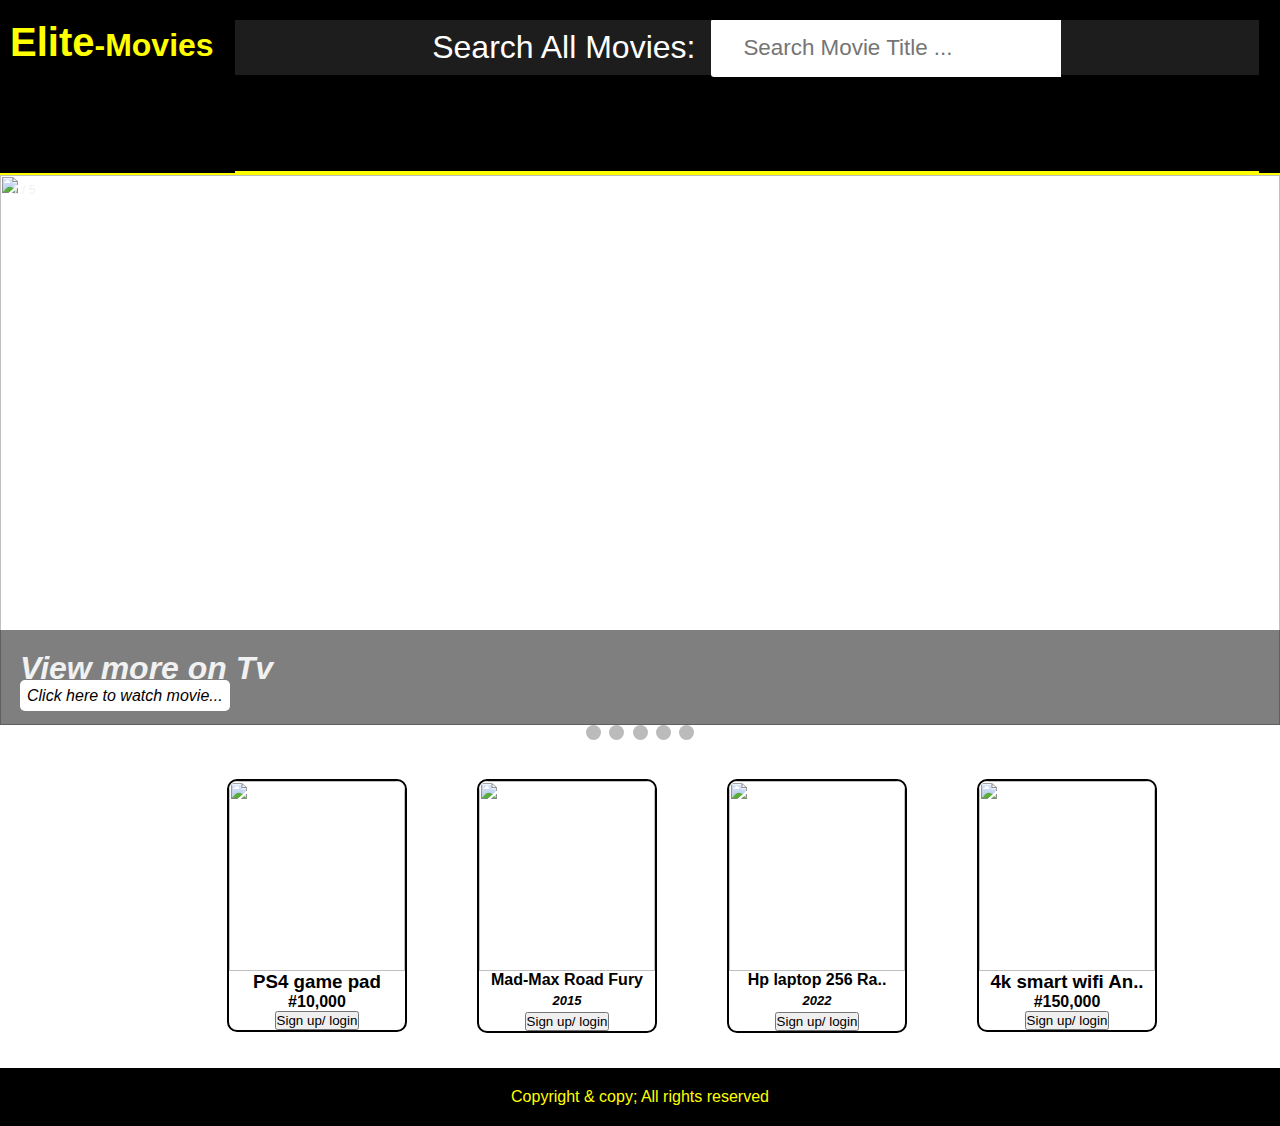
==== index.html @ 9a9fb958 "Add files via upload" ====
<!DOCTYPE html>
<html lang="eng">
<head>
<meta charset="utf-8">
<meta name="viewport" content="width=device-width, initial-scale=1">
<title>Elite-Movies</title>
<link rel="stylesheet" type="text/css" href="style.css">
<link rel="stylesheet" href="https://cdnjs.cloudflare.com/ajax/libs/font-awesome/4.7.0/css/font-awesome.min.css">
</head>
<body>
<header>
<div>
  <div id="brand" class="flex">
    <div class="flex-child">
      <a href="javascript:void(0);" class="topnav-icon" onclick="toggleNav()">
        <i class="fa fa-bars"></i>
      </a>
    </div>
    <div class="flex-child">
      <h1><span class="highlight">Elite</span>-Movies</h1>
    </div>
  </div>
  <div class="topnav" id="myTopnav">
      <div class = "search-container">
            <div class = "search-element">
                <h3>Search All Movies:</h3>
                <input type = "text" class = "form-control" placeholder="Search Movie Title ..." id = "movie-search-box" onkeyup="findMovies()" onclick = "findMovies()">

                <div class = "search-list" id = "search-list">
          
                </div>
            </div>
        </div>
        <div class = "container">
            <div class = "result-container">
                <div class = "result-grid" id = "result-grid">
              
                </div>
            </div>
        </div>
    </div>

  </div>
</div>
</header>

<section>
<div class="slideshow-container">
  <div class="mySlides fade">
    <div class="numbertext">1 / 5</div>
    <img src="images/spi.jpg" style="width:100%; height: 550px;">
    <div class="content">
    <h1>View more on Tv</h1>
    <a href = "#">Click here to watch movie...</a></div>
  </div>



  <div class="mySlides fade">
    <div class="numbertext">2 / 5</div>
    <img src="images/tm1.jpg" style="width:100%; height: 550px; ">
  <div class="content">
    <h1>View more on shoes </h1>
    <a href= "#">Click here to watch movie...</a></div>
  </div>


  <div class="mySlides fade">
    <div class="numbertext">3 / 5</div>
    <img src="images/SHA.jpg" style="width:100%; height: 555px;">
     <div class="content">
    <h1>View more on playstation</h1>
    <a href="#">Click here to watch movie...</a></div>
  </div>


  <div class="mySlides fade">
    <div class="numbertext">4 / 5</div>
    <img src="images/ga.jpg" style="width:100%; height: 555px;">
     <div class="content">
    <h1>View more on Apple products</h1>
    <a href="#">Click here to watch movie...</a></div>
  </div>


  <div class="mySlides fade">
    <div class="numbertext">5 / 5</div>
    <img src="images/fas.jpg" style="width:100%; height: 555px;">
     <div class="content">
    <h1>View more on accesories</h1>
    <a href="#">Click here to watch movie...</a></div>
  </div>
</div>
</section>


<div style="text-align:center">
  <span class="dot" onclick="currentSlide(1)"></span>
  <span class="dot" onclick="currentSlide(2)"></span>
  <span class="dot" onclick="currentSlide(3)"></span>
   <span class="dot" onclick="currentSlide(4)"></span>
    <span class="dot" onclick="currentSlide(5)"></span>
</div>

<section id="boxes">
<div class="container"> 
<div class = "box">
  <img src="images/game.jpg" width="176px" height="190px" style="border-radius: 10px 10px 0 0;">
  <h3>PS4 game pad</h3>
  <h4>#10,000</h4>
<a href="contact.html"><button>Sign up/ login</button></a>
  
</div>

<div class = "box">
  <img src="images/mad.jpg" width="176px" height="190px" style="border-radius: 10px 10px 0 0;">
  <h3 style="font-size: 16px;">Mad-Max Road Fury</h3>
  <h4 style="font-style: italic; font-size: 13px; margin: 4px;">2015</h4>
 <a href="contact.html"><button>Sign up/ login</button></a>
  
</div>

<div class = "box">
  <img src="images/thor.jpg" width="176px" height="190px" style="border-radius: 10px 10px 0 0;">
  <h3 style="font-size: 16px;">Hp laptop 256 Ra..</h3>
  <h4 style="font-style: italic; font-size: 13px; margin: 4px;">2022</h4>
<a href="contact.html"><button>Sign up/ login</button></a>
  
</div>

<div class = "box">
  <img src="images/plasma.jpg" width="176px" height="190px" style="border-radius: 10px 10px 0 0;">
  <h3>4k smart wifi An..</h3>
  <h4>#150,000</h4>
  <a href="contact.html"><button>Sign up/ login</button></a>
  
</div>

</div>

</section>




<section>
  <footer>
    <p style="background-color: black; margin: 0; padding: 20px; color: yellow; text-align: center;">Copyright & copy; All rights reserved</p>
  </footer>
</section>
 
<script src="script.js">
</script>

</body>
</html>
---- style.css ----
/* doc.html css section*/
body {
  margin: 0;
  font-family: Arial, Helvetica, sans-serif;
}

.topnav {
  overflow: hidden;
  background-color: black;
  width: 80%;
  margin: auto;
  background: black;
  color: yellow;
  min-height: 70px;
  border-bottom: 2px solid yellow;
}

.topnav-icon {
  display: none;
}

@media screen and (max-width: 600px) {
  .topnav a {display: none;}
  .topnav-icon {
    color: white;
    font-size: 20px;
    display: block !important;
    margin-top: 10px;
  }
}

@media screen and (max-width: 600px) {
  /* .topnav.responsive {position: relative;} */
  /* .topnav.responsive .icon {
    position: absolute;
    right: 0;
    top: 0;
  } */
  .topnav.responsive a {
    float: none;
    display: block;
    text-align: left;
  }
}

ul{
  margin: 0;
  padding: 0;
}

header{
  background: black;
  color: yellow;
  padding-top: 20px;
  min-height: 70px;
  border-bottom: 2px solid yellow;
}

header li{
  display: inline;
  float: right;
  padding: 0 20px 0 20px;
}

header #brand{
  float: left;
  /* margin-top: 10px; */
  margin-left: 10px;
}


header #brand h1{
  margin: 0;
}

header nav{
  float: right;
  margin-top: 10px;
}

/* @media(max-width: 768px){
  header #brand, header nav, 
  header nav li,{
    float: none;
    text-align: center;
    width: 100%;
  }
 header {
  padding-bottom: 20px;
 }
} */

.highlight{
  font-weight: bold;
  font-size: 40px;
}

.topnav a {
  color: #f2f2f2;
  padding: 14px 16px;
  text-decoration: none;
  font-size: 17px;
  float: right;
}

.topnav a:hover {
  background-color: #ddd;
  color: black;
  font-weight: bolder;
}

.container{
  width: 80%;
  margin: 0 auto;
  overflow: hidden;
   position: center;
   margin-left: 15%;
}

#boxes .box{
  float: left;
  text-align: center;
  width: 180px;
  margin: 35px;
  padding: 0px;
  border-radius: 10px;
  border: 2px solid black;

}

#boxes{
  position: center;
  margin: 0 auto;
}


* {box-sizing:border-box}

.slideshow-container {
  max-width: 1500px;
  position: relative;
  margin: auto;
}

.mySlides {
  display: none;
}

.numbertext {
  color: #f2f2f2;
  font-size: 12px;
  padding: 8px 12px;
  position: absolute;
  top: 0;
}

.dot {
  cursor: pointer;
  height: 15px;
  width: 15px;
  margin: 0 2px;
  background-color: #bbb;
  border-radius: 50%;
  display: inline-block;
  transition: background-color 0.6s ease;
}

.active, .dot:hover {
  background-color: #717171;
}

.fade {
  animation-name: fade;
  animation-duration: 1.5s;
}

@keyframes fade {
  from {opacity: .4}
  to {opacity: 1}
}
.content {
  position: absolute;
  bottom: 0;
  font-style: oblique;
  background: rgb(0, 0, 0); 
  background: rgba(0, 0, 0, 0.5); 
  color: #f1f1f1; 
  width: 100%; 
padding: 20px; 
}

.mySlides a{
  background-color: white;
  border-radius: 5px;
  color: black;
  padding: 7px;

}

 @import url('https://fonts.googleapis.com/css2?family=Inter:wght@300;400;500;600;700;800&display=swap');

:root{
    --md-dark-color: #1d1d1d;
    --dark-color: #171717;
    --light-dark-color: #292929;
    --yellow-color: #d4aa11;
}
*{
    padding: 0;
    margin: 0;
    -webkit-box-sizing: border-box;
            box-sizing: border-box;
}
body{
    font-family: 'Inter', sans-serif;
}
a{
    text-decoration: none;
}
img{
    width: 100%;
    display: block;
}
.wrapper{
    min-height: 100vh;
    background-color: var(--dark-color);
}
.wrapper .container{
    max-width: 1200px;
    margin: 0 auto;
    padding: 0 1rem;
}
.search-container{
    background-color: var(--md-dark-color);
    height: 55px;
    display: -webkit-box;
    display: -ms-flexbox;
    display: flex;
    -webkit-box-align: center;
        -ms-flex-align: center;
            align-items: center;
    -webkit-box-pack: center;
        -ms-flex-pack: center;
            justify-content: center;
}
.search-element{
    display: -webkit-box;
    display: -ms-flexbox;
    display: flex;
    -webkit-box-align: stretch;
        -ms-flex-align: stretch;
            align-items: stretch;
    -webkit-box-pack: center;
        -ms-flex-pack: center;
            justify-content: center;
    -webkit-box-orient: vertical;
    -webkit-box-direction: normal;
        -ms-flex-direction: column;
            flex-direction: column;
    position: relative;
}
.search-element h3{
    -ms-flex-item-align: center;
        align-self: center;
    margin-right: 1rem;
    font-size: 2rem;
    color: #fff;
    font-weight: 500;
    margin-bottom: 1.5rem;
}
.search-element .form-control{
    padding: 1rem 2rem;
    font-size: 1.4rem;
    border: none;
    border-top-left-radius: 3px;
    border-bottom-left-radius: 3px;
    outline: none;
    color: var(--light-dark-color);
    width: 350px;
}
.search-list{
    position: absolute;
    right: 0;
    top: 100%;
    max-height: 500px;
    overflow-y: scroll;
    z-index: 10;
}
.search-list .search-list-item{
    background-color: var(--light-dark-color);
    padding: 0.5rem;
    border-bottom: 1px solid var(--dark-color);
    width: calc(350px - 8px);
    color: #fff;
    cursor: pointer;
    -webkit-transition: background-color 200ms ease;
    -o-transition: background-color 200ms ease;
    transition: background-color 200ms ease;
}
.search-list .search-list-item:Hover{
    background-color: #1f1f1f;
}
.search-list-item{
    display: -webkit-box;
    display: -ms-flexbox;
    display: flex;
    -webkit-box-align: center;
        -ms-flex-align: center;
            align-items: center;
}
.search-item-thumbnail img{
    width: 40px;
    margin-right: 1rem;
}
.search-item-info h3{
    font-weight: 600;
    font-size: 1rem;
}
.search-item-info p{
    font-size: 0.8rem;
    margin-top: 0.5rem;
    font-weight: 600;
    opacity: 0.6;
}

.search-list::-webkit-scrollbar{
    width: 8px;
}
.search-list::-webkit-scrollbar-track{
    -webkit-box-shadow: inset 0 0 6px rgba(0, 0, 0, 0.3);
            box-shadow: inset 0 0 6px rgba(0, 0, 0, 0.3);
}
.search-list::-webkit-scrollbar-thumb{
    background-color: var(--yellow-color);
    outline: none;
    border-radius: 10px;
}

.hide-search-list{
    display: none;
}

.result-container{
    padding: 3rem 0;
}
.movie-poster img{
    max-width: 300px;
    margin: 0 auto;
    border: 4px solid #fff;
}
.movie-info{
    text-align: center;
    color: #fff;
    padding-top: 3rem;
}

.movie-title{
    font-size: 2rem;
    color: var(--yellow-color);
}
.movie-misc-info{
    list-style-type: none;
    display: -webkit-box;
    display: -ms-flexbox;
    display: flex;
    -webkit-box-align: center;
        -ms-flex-align: center;
            align-items: center;
    -webkit-box-pack: center;
        -ms-flex-pack: center;
            justify-content: center;
    padding: 1rem;
}
.movie-info .year{
    font-weight: 500;
}
.movie-info .rated{
    background-color: var(--yellow-color);
    padding: 0.4rem;
    margin: 0 0.4rem;
    border-radius: 3px;
    font-weight: 600;
}
.movie-info .released{
    font-size: 0.9rem;
    opacity: 0.9;
}
.movie-info .writer{
    padding: 0.5rem;
    margin: 1rem 0;
}
.movie-info .genre{
    background-color: var(--light-dark-color);
    display: inline-block;
    padding: 0.5rem;
    border-radius: 3px;
}
.movie-info .plot{
    max-width: 400px;
    margin: 1rem auto;
}
.movie-info .language{
    color: var(--yellow-color);
    font-style: italic;
}
.movie-info .awards{
    font-weight: 300;
    font-size: 0.9rem;
}
.movie-info .awards i{
    color: var(--yellow-color);
    margin: 1rem 0.7rem 0 0;
}

@media(max-width: 450px){
    .logo p{
        font-size: 1.4rem;
    }
    .search-element .form-control{
        width: 90%;
        margin: 0 auto;
        padding: 0.5rem 1rem;
    }
    .search-element h3{
        font-size: 1.4rem;
    }
    .search-list{
        width: 90%;
        right: 50%;
        -webkit-transform: translateX(50%);
            -ms-transform: translateX(50%);
                transform: translateX(50%);
    }
    .search-list .search-list-item{
        width: 100%;
    }
    .movie-misc-info{
        -webkit-box-orient: vertical;
        -webkit-box-direction: normal;
            -ms-flex-direction: column;
                flex-direction: column;
    }
    .movie-misc-info li:nth-child(2){
        margin: 0.8rem 0;
    }
}

@media(min-width: 800px){
    .search-element{
        -webkit-box-orient: horizontal;
        -webkit-box-direction: normal;
            -ms-flex-direction: row;
                flex-direction: row;
    }
    .search-element h3{
        margin-bottom: 0;
    }
    .result-grid{
        display: grid;
        grid-template-columns: repeat(2, 1fr);
    }
    .movie-info{
        text-align: left;
        padding-top: 0;
    }
    .movie-info .movie-misc-info{
        -webkit-box-pack: start;
            -ms-flex-pack: start;
                justify-content: flex-start;
        padding-left: 0;
    }
    .movie-info .plot{
        margin-left: 0;
    }
    .movie-info .writer{
        padding-left: 0;
        margin-left: 0;
    }
}
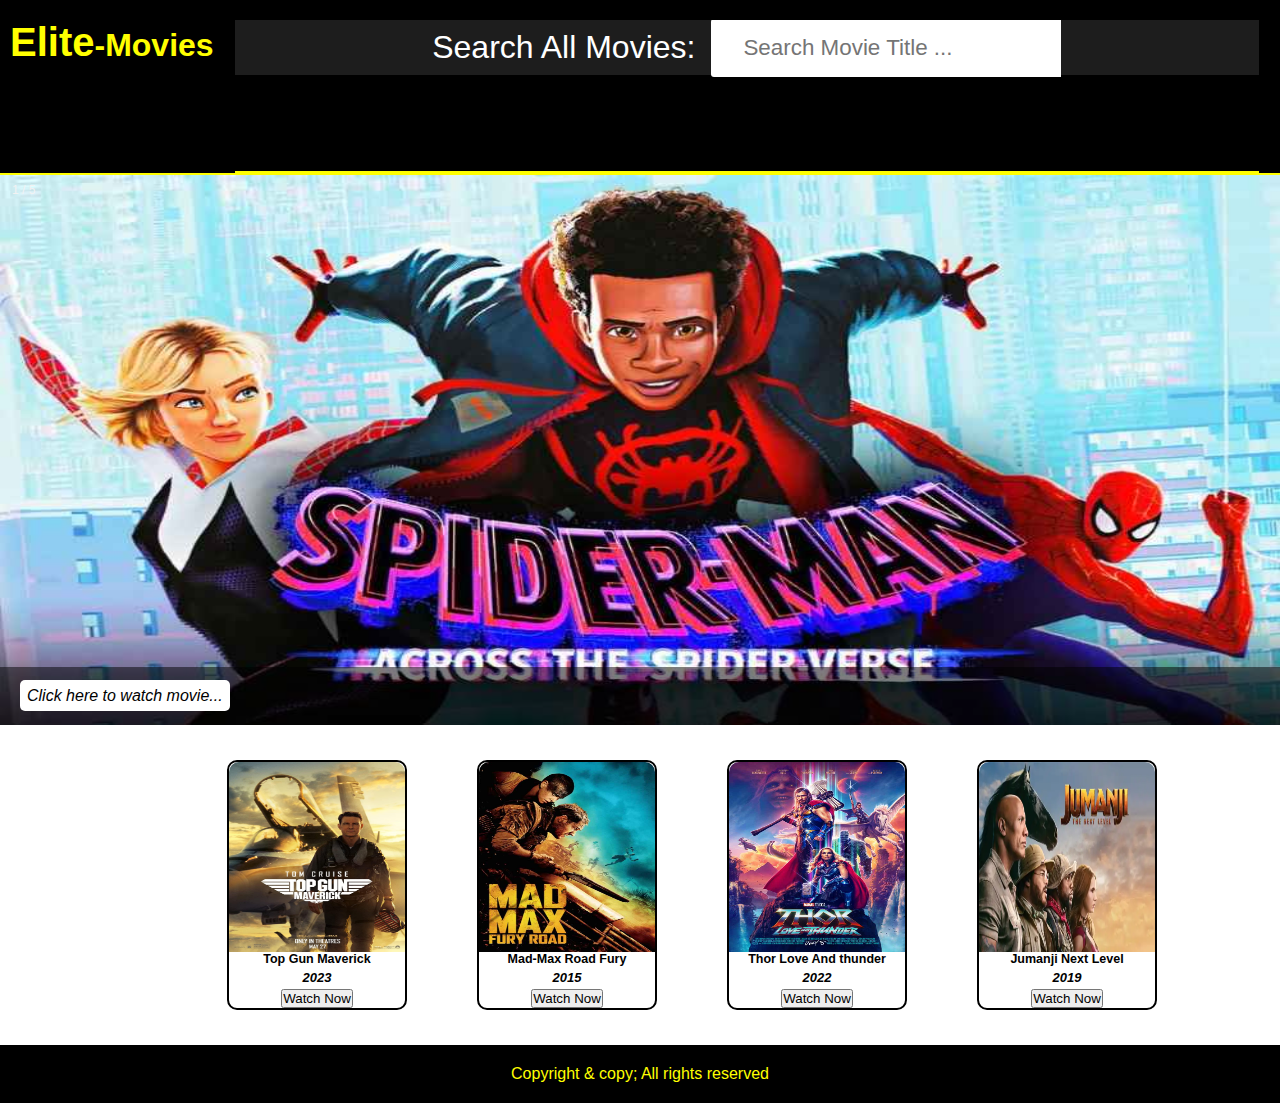
==== commit 2d36ceae: "Add files via upload" ====
--- a/index.html
+++ b/index.html
@@ -48,9 +48,8 @@
 <div class="slideshow-container">
   <div class="mySlides fade">
     <div class="numbertext">1 / 5</div>
-    <img src="images/spi.jpg" style="width:100%; height: 550px;">
+    <img src="spi.jpg" style="width:100%; height: 550px;">
     <div class="content">
-    <h1>View more on Tv</h1>
     <a href = "#">Click here to watch movie...</a></div>
   </div>
 
@@ -58,81 +57,69 @@
 
   <div class="mySlides fade">
     <div class="numbertext">2 / 5</div>
-    <img src="images/tm1.jpg" style="width:100%; height: 550px; ">
+    <img src="tm1.jpg" style="width:100%; height: 550px; ">
   <div class="content">
-    <h1>View more on shoes </h1>
     <a href= "#">Click here to watch movie...</a></div>
   </div>
 
 
   <div class="mySlides fade">
     <div class="numbertext">3 / 5</div>
-    <img src="images/SHA.jpg" style="width:100%; height: 555px;">
+    <img src="sha.jpg" style="width:100%; height: 555px;">
      <div class="content">
-    <h1>View more on playstation</h1>
     <a href="#">Click here to watch movie...</a></div>
   </div>
 
 
   <div class="mySlides fade">
     <div class="numbertext">4 / 5</div>
-    <img src="images/ga.jpg" style="width:100%; height: 555px;">
+    <img src="ga.jpg" style="width:100%; height: 555px;">
      <div class="content">
-    <h1>View more on Apple products</h1>
     <a href="#">Click here to watch movie...</a></div>
   </div>
 
 
   <div class="mySlides fade">
     <div class="numbertext">5 / 5</div>
-    <img src="images/fas.jpg" style="width:100%; height: 555px;">
+    <img src="fas.jpg" style="width:100%; height: 555px;">
      <div class="content">
-    <h1>View more on accesories</h1>
     <a href="#">Click here to watch movie...</a></div>
   </div>
 </div>
 </section>
 
 
-<div style="text-align:center">
-  <span class="dot" onclick="currentSlide(1)"></span>
-  <span class="dot" onclick="currentSlide(2)"></span>
-  <span class="dot" onclick="currentSlide(3)"></span>
-   <span class="dot" onclick="currentSlide(4)"></span>
-    <span class="dot" onclick="currentSlide(5)"></span>
-</div>
-
 <section id="boxes">
 <div class="container"> 
 <div class = "box">
-  <img src="images/game.jpg" width="176px" height="190px" style="border-radius: 10px 10px 0 0;">
-  <h3>PS4 game pad</h3>
-  <h4>#10,000</h4>
-<a href="contact.html"><button>Sign up/ login</button></a>
+  <img src="top.jpg" width="176px" height="190px" style="border-radius: 10px 10px 0 0;">
+  <h3 style="font-size: 12.5px;">Top Gun Maverick</h3>
+  <h4 style="font-style: italic; font-size: 13px; margin: 4px;">2023</h4>
+<a href="contact.html"><button>Watch Now</button></a>
   
 </div>
 
 <div class = "box">
-  <img src="images/mad.jpg" width="176px" height="190px" style="border-radius: 10px 10px 0 0;">
-  <h3 style="font-size: 16px;">Mad-Max Road Fury</h3>
+  <img src="mad.jpg" width="176px" height="190px" style="border-radius: 10px 10px 0 0;">
+  <h3 style="font-size: 12.5px;">Mad-Max Road Fury</h3>
   <h4 style="font-style: italic; font-size: 13px; margin: 4px;">2015</h4>
- <a href="contact.html"><button>Sign up/ login</button></a>
+ <a href="contact.html"><button>Watch Now</button></a>
   
 </div>
 
 <div class = "box">
-  <img src="images/thor.jpg" width="176px" height="190px" style="border-radius: 10px 10px 0 0;">
-  <h3 style="font-size: 16px;">Hp laptop 256 Ra..</h3>
+  <img src="thor.jpg" width="176px" height="190px" style="border-radius: 10px 10px 0 0;">
+  <h3 style="font-size: 12.5px;">Thor Love And thunder</h3>
   <h4 style="font-style: italic; font-size: 13px; margin: 4px;">2022</h4>
-<a href="contact.html"><button>Sign up/ login</button></a>
+<a href="contact.html"><button>Watch Now</button></a>
   
 </div>
 
 <div class = "box">
-  <img src="images/plasma.jpg" width="176px" height="190px" style="border-radius: 10px 10px 0 0;">
-  <h3>4k smart wifi An..</h3>
-  <h4>#150,000</h4>
-  <a href="contact.html"><button>Sign up/ login</button></a>
+  <img src="jum.webp" width="176px" height="190px" style="border-radius: 10px 10px 0 0;">
+  <h3 style="font-size: 12.5px;">Jumanji Next Level</h3>
+  <h4 style="font-style: italic; margin: 4px; font-size: 13px;" >2019</h4>
+  <a href="contact.html"><button>Watch Now</button></a>
   
 </div>
 
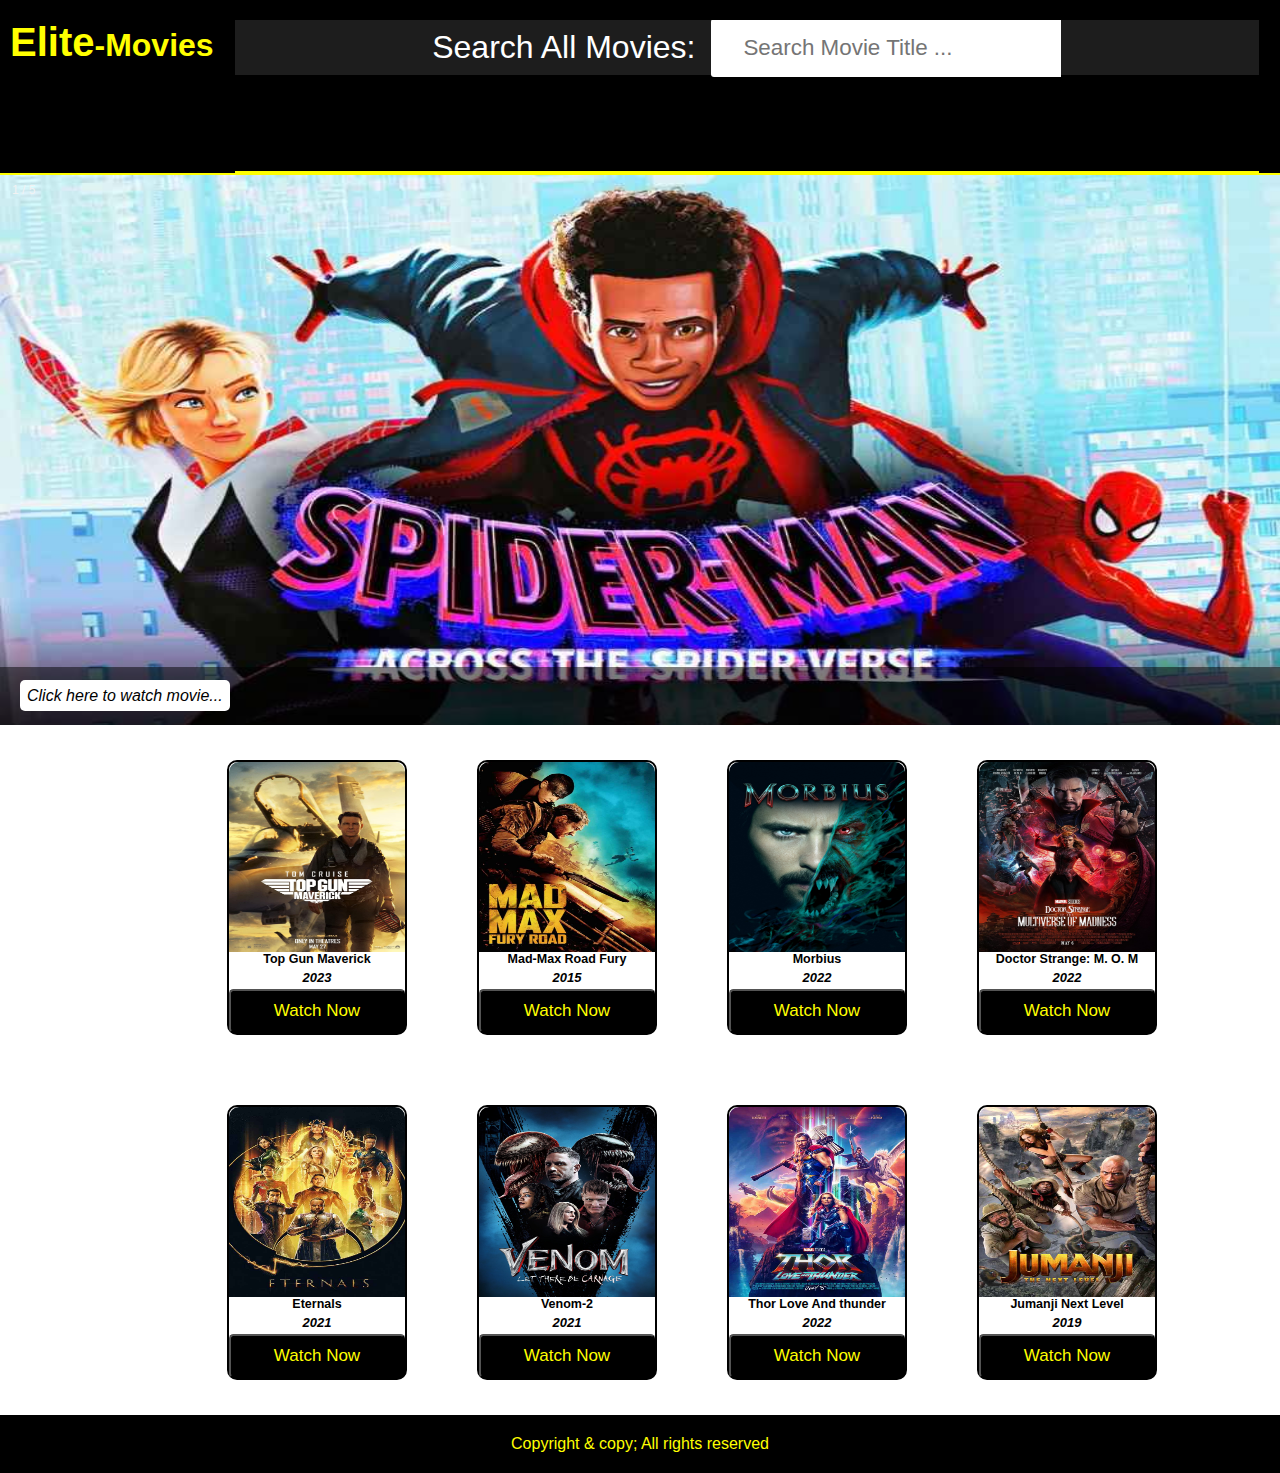
==== commit 46b43ce4: "Add files via upload" ====
--- a/index.html
+++ b/index.html
@@ -95,7 +95,7 @@
   <img src="top.jpg" width="176px" height="190px" style="border-radius: 10px 10px 0 0;">
   <h3 style="font-size: 12.5px;">Top Gun Maverick</h3>
   <h4 style="font-style: italic; font-size: 13px; margin: 4px;">2023</h4>
-<a href="contact.html"><button>Watch Now</button></a>
+<a href="#"><button>Watch Now</button></a>
   
 </div>
 
@@ -103,7 +103,39 @@
   <img src="mad.jpg" width="176px" height="190px" style="border-radius: 10px 10px 0 0;">
   <h3 style="font-size: 12.5px;">Mad-Max Road Fury</h3>
   <h4 style="font-style: italic; font-size: 13px; margin: 4px;">2015</h4>
- <a href="contact.html"><button>Watch Now</button></a>
+ <a href="#"><button>Watch Now</button></a>
+  
+</div>
+
+<div class = "box">
+  <img src="mor.jpg" width="176px" height="190px" style="border-radius: 10px 10px 0 0;">
+  <h3 style="font-size: 12.5px;">Morbius</h3>
+  <h4 style="font-style: italic; font-size: 13px; margin: 4px;">2022</h4>
+ <a href="#"><button>Watch Now</button></a>
+  
+</div>
+
+<div class = "box">
+  <img src="doc.jpg" width="176px" height="190px" style="border-radius: 10px 10px 0 0;">
+  <h3 style="font-size: 12.5px;">Doctor Strange: M. O. M</h3>
+  <h4 style="font-style: italic; font-size: 13px; margin: 4px;">2022</h4>
+ <a href="#"><button>Watch Now</button></a>
+  
+</div>
+
+<div class = "box">
+  <img src="eter.jpg" width="176px" height="190px" style="border-radius: 10px 10px 0 0;">
+  <h3 style="font-size: 12.5px;">Eternals</h3>
+  <h4 style="font-style: italic; font-size: 13px; margin: 4px;">2021</h4>
+ <a href="#"><button>Watch Now</button></a>
+  
+</div>
+
+<div class = "box">
+  <img src="ven.jpg" width="176px" height="190px" style="border-radius: 10px 10px 0 0;">
+  <h3 style="font-size: 12.5px;">Venom-2</h3>
+  <h4 style="font-style: italic; font-size: 13px; margin: 4px;">2021</h4>
+ <a href="#"><button>Watch Now</button></a>
   
 </div>
 
@@ -111,15 +143,15 @@
   <img src="thor.jpg" width="176px" height="190px" style="border-radius: 10px 10px 0 0;">
   <h3 style="font-size: 12.5px;">Thor Love And thunder</h3>
   <h4 style="font-style: italic; font-size: 13px; margin: 4px;">2022</h4>
-<a href="contact.html"><button>Watch Now</button></a>
+<a href="#"><button>Watch Now</button></a>
   
 </div>
 
 <div class = "box">
-  <img src="jum.webp" width="176px" height="190px" style="border-radius: 10px 10px 0 0;">
+  <img src="jum.jpg" width="176px" height="190px" style="border-radius: 10px 10px 0 0;">
   <h3 style="font-size: 12.5px;">Jumanji Next Level</h3>
   <h4 style="font-style: italic; margin: 4px; font-size: 13px;" >2019</h4>
-  <a href="contact.html"><button>Watch Now</button></a>
+  <a href="#"><button>Watch Now</button></a>
   
 </div>
 
--- a/style.css
+++ b/style.css
@@ -477,4 +477,13 @@
         padding-left: 0;
         margin-left: 0;
     }
-}+}
+ button{
+  padding: 10px;
+  border-radius: 4.5px;
+  width: 176px;
+  font-size: 17px;
+  background-color: black;
+  color: yellow;
+  cursor: pointer;
+ }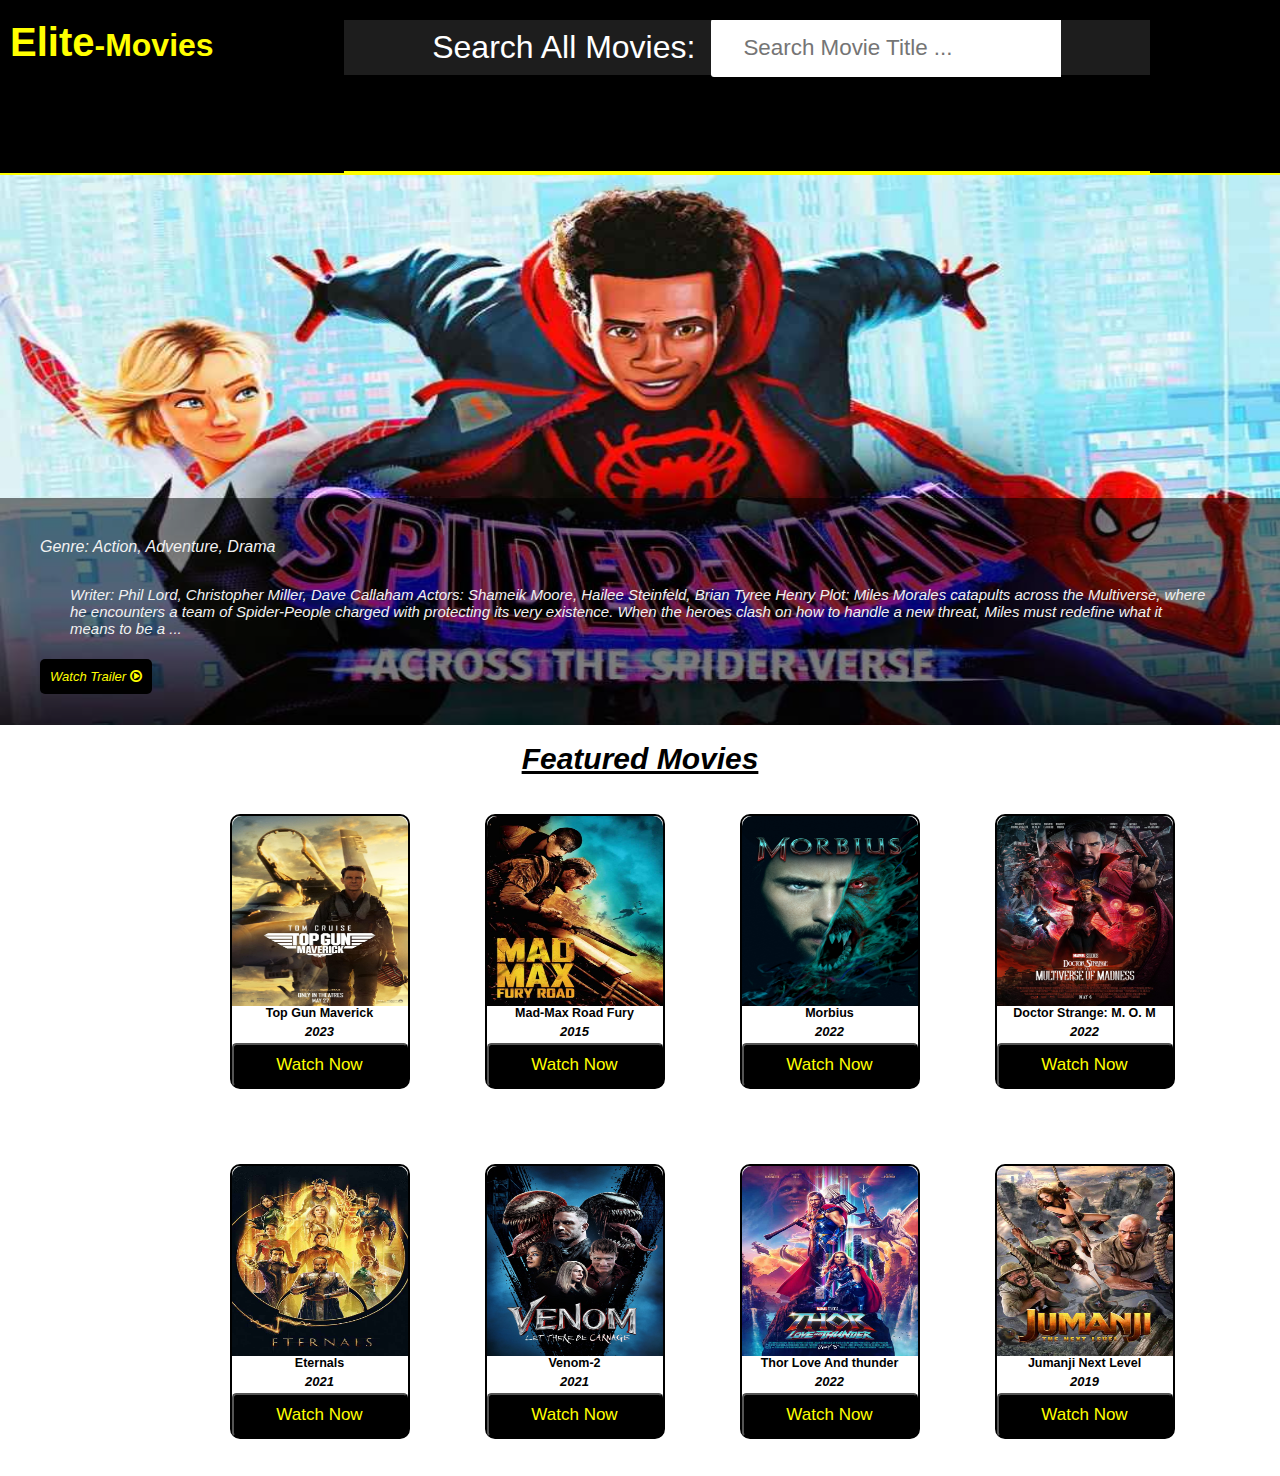
==== commit 96e486e4: "Add files via upload" ====
--- a/index.html
+++ b/index.html
@@ -5,6 +5,7 @@
 <meta name="viewport" content="width=device-width, initial-scale=1">
 <title>Elite-Movies</title>
 <link rel="stylesheet" type="text/css" href="style.css">
+<link rel="stylesheet" href="https://cdnjs.cloudflare.com/ajax/libs/font-awesome/4.7.0/css/font-awesome.min.css">
 <link rel="stylesheet" href="https://cdnjs.cloudflare.com/ajax/libs/font-awesome/4.7.0/css/font-awesome.min.css">
 </head>
 <body>
@@ -47,35 +48,50 @@
 <section>
 <div class="slideshow-container">
   <div class="mySlides fade">
-    <div class="numbertext">1 / 5</div>
+    
+
     <img src="spi.jpg" style="width:100%; height: 550px;">
     <div class="content">
-    <a href = "#">Click here to watch movie...</a></div>
+       <div class="genr">Genre: Action, Adventure, Drama</div>
+      <div class="writext">Writer: Phil Lord, Christopher Miller, Dave Callaham
+Actors: Shameik Moore, Hailee Steinfeld, Brian Tyree Henry
+Plot: Miles Morales catapults across the Multiverse, where he encounters a team of Spider-People charged with protecting its very existence. When the heroes clash on how to handle a new threat, Miles must redefine what it means to be a ...</div>
+    <a href = "#">Watch Trailer <i class="fa fa-play-circle-o" style="font-size:14px;"></i></a></div>
   </div>
 
 
 
   <div class="mySlides fade">
-    <div class="numbertext">2 / 5</div>
     <img src="tm1.jpg" style="width:100%; height: 550px; ">
   <div class="content">
-    <a href= "#">Click here to watch movie...</a></div>
+     <div class="genr">Genre: Genre: Animation, Action, Adventure</div>
+    <div class="writext">Writer: Seth Rogen, Evan Goldberg, Jeff Rowe
+Actors: Micah Abbey, Shamon Brown Jr., Nicolas Cantu
+Plot: The film follows the Turtle brothers as they work to earn the love of New York City while facing down an army of mutants.</div>
+    <a href= "#">Watch Trailer <i class="fa fa-play-circle-o" style="font-size:14px;"></i></a></div>
   </div>
 
 
   <div class="mySlides fade">
-    <div class="numbertext">3 / 5</div>
     <img src="sha.jpg" style="width:100%; height: 555px;">
      <div class="content">
-    <a href="#">Click here to watch movie...</a></div>
+       <div class="genr">Genre: Action, Adventure, Horror</div>
+      <div class="writext">Writer: Jon Hoeber, Erich Hoeber, Dean Georgaris
+Actors: Jason Statham, Jing Wu, Shuya Sophia Cai
+Plot: A research team encounters multiple threats while exploring the depths of the ocean, including a malevolent mining operation.</div>
+    <a href="#">Watch Trailer <i class="fa fa-play-circle-o" style="font-size:14px;"></i></a></div>
   </div>
 
 
   <div class="mySlides fade">
-    <div class="numbertext">4 / 5</div>
+    
     <img src="ga.jpg" style="width:100%; height: 555px;">
      <div class="content">
-    <a href="#">Click here to watch movie...</a></div>
+      <div class="genr">Genre: Action, Adventure, Comedy</div>
+      <div class="writext">Writer: James Gunn, Jim Starlin, Stan Lee
+Actors: Chris Pratt, Chukwudi Iwuji, Bradley Cooper
+Plot: Still reeling from the loss of Gamora, Peter Quill rallies his team to defend the universe and one of their own - a mission that could mean the end of the Guardians if not successful.</div>
+    <a href="#">Watch Trailer <i class="fa fa-play-circle-o" style="font-size:14px;"></i></a></div>
   </div>
 
 
@@ -83,11 +99,16 @@
     <div class="numbertext">5 / 5</div>
     <img src="fas.jpg" style="width:100%; height: 555px;">
      <div class="content">
-    <a href="#">Click here to watch movie...</a></div>
+       <div class="genr">Genre: Action, Adventure, Crime</div>
+      <div class="writext">Writer: Dan Mazeau, Justin Lin, Zach Dean
+Actors: Vin Diesel, Michelle Rodriguez, Jason Statham
+Plot: Dom Toretto and his family are targeted by the vengeful son of drug kingpin Hernan Reyes.</a></div>
+<a href="#">Watch Trailer <i class="fa fa-play-circle-o" style="font-size:14px;"></i></a></div>
   </div>
 </div>
 </section>
 
+<div class="feat">Featured Movies</div>
 
 <section id="boxes">
 <div class="container"> 
@@ -164,7 +185,7 @@
 
 <section>
   <footer>
-    <p style="background-color: black; margin: 0; padding: 20px; color: yellow; text-align: center;">Copyright & copy; All rights reserved</p>
+    <div class="footer-icon"></div>
   </footer>
 </section>
  
--- a/style.css
+++ b/style.css
@@ -8,7 +8,7 @@
 .topnav {
   overflow: hidden;
   background-color: black;
-  width: 80%;
+  width: 63%;
   margin: auto;
   background: black;
   color: yellow;
@@ -31,12 +31,6 @@
 }
 
 @media screen and (max-width: 600px) {
-  /* .topnav.responsive {position: relative;} */
-  /* .topnav.responsive .icon {
-    position: absolute;
-    right: 0;
-    top: 0;
-  } */
   .topnav.responsive a {
     float: none;
     display: block;
@@ -79,18 +73,6 @@
   margin-top: 10px;
 }
 
-/* @media(max-width: 768px){
-  header #brand, header nav, 
-  header nav li,{
-    float: none;
-    text-align: center;
-    width: 100%;
-  }
- header {
-  padding-bottom: 20px;
- }
-} */
-
 .highlight{
   font-weight: bold;
   font-size: 40px;
@@ -122,7 +104,7 @@
   float: left;
   text-align: center;
   width: 180px;
-  margin: 35px;
+  margin: 37.5px;
   padding: 0px;
   border-radius: 10px;
   border: 2px solid black;
@@ -187,15 +169,21 @@
   background: rgba(0, 0, 0, 0.5); 
   color: #f1f1f1; 
   width: 100%; 
-padding: 20px; 
+padding: 40px; 
+}
+
+.mySlides .writext{
+  font-size: 15px;
+  margin: 30px;
 }
 
 .mySlides a{
-  background-color: white;
+  background-color: black;
   border-radius: 5px;
-  color: black;
-  padding: 7px;
-
+  font-size: 13px;
+  color: yellow;
+  padding: 10px;
+  
 }
 
  @import url('https://fonts.googleapis.com/css2?family=Inter:wght@300;400;500;600;700;800&display=swap');
@@ -341,6 +329,15 @@
     display: none;
 }
 
+.feat{
+  font-size: 30px;
+  font-weight: bolder;
+  font-style: italic;
+  text-align: center;
+  margin-top: 17px;
+  text-decoration: underline;
+}
+
 .result-container{
     padding: 3rem 0;
 }
